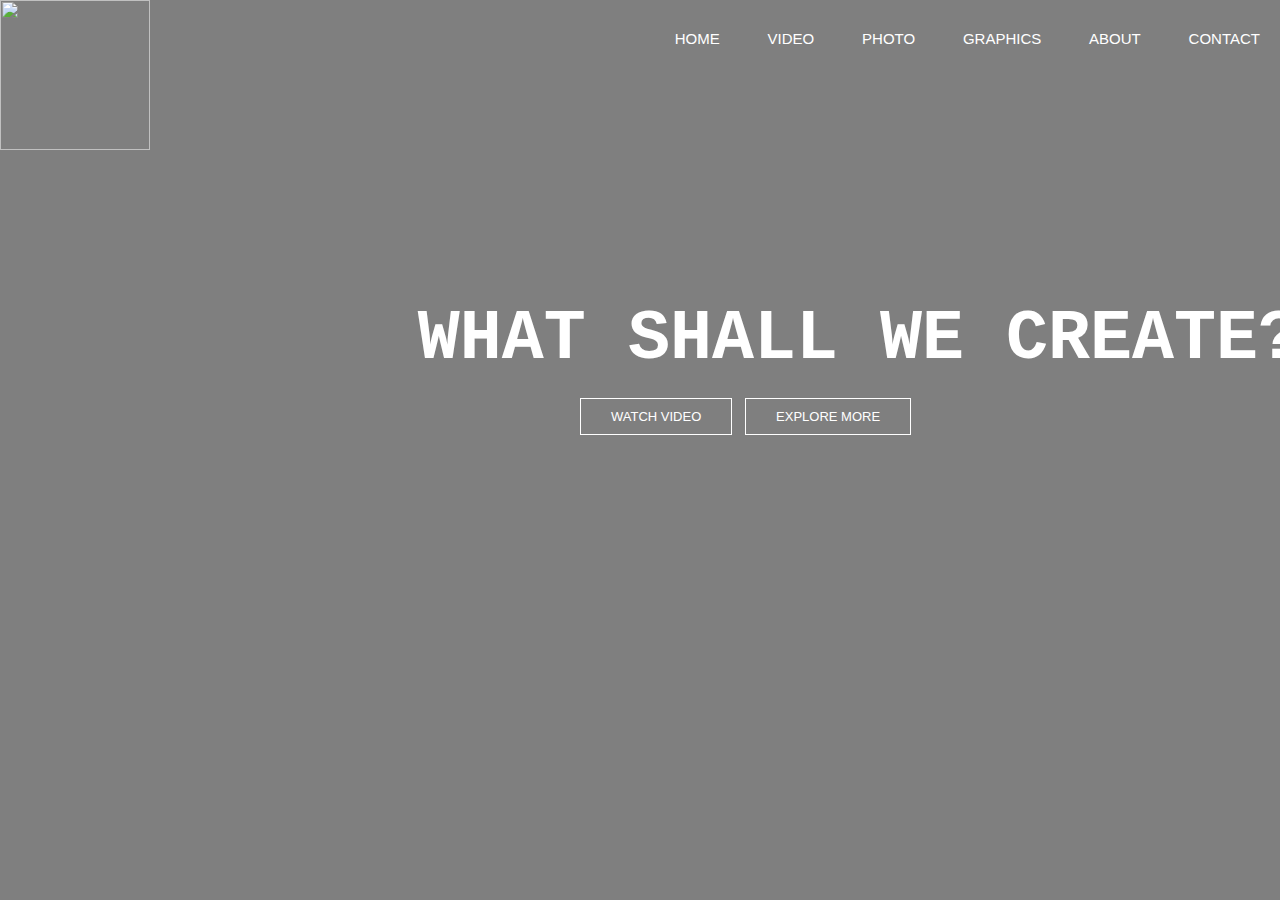
==== index.html @ bd39dc26 "Add files via upload" ====
<html>
<meta charset="utf-8">
<head>
<title>Luis V Freelance</title>
<link href="style.css" rel="stylesheet" type="text/css">
    
</head>
<body>
    <header>
    
            <div class="row">
                <div class="logo">
                <img src="images/Carrier_Logo.png" >
                </div>
            <ul class="main-nav">
                <li class="active"><a href="index.html"> HOME </a></li>
                <li><a href="video.html"> VIDEO </a></li>
                <li><a href="photo.html"> PHOTO </a></li>
                <li><a href="graphics.html"> GRAPHICS </a></li>
                <li><a href="about.html"> ABOUT </a></li>
                <li><a href="contact.html"> CONTACT </a></li>
                
            </ul>
                
            </div>
        
            <div class="hero">
            <h1>What Shall we Create?</h1>
             
                <div class="button">
                    <a href="" class="btn btn-one"> Watch Video</a>
                    <a href="" class="btn btn-two"> Explore More</a>
                </div>
            </div>
    
    </header>
    
    </body>
</html>
---- style.css ----
*
{
    box-sizing: border-box;
    margin: 0;
    padding: 0;  
}


header
{
    background-image:linear-gradient(rgba(0,0,0,0.5),rgba(0,0,0,0.5)),url(images/images.jpg) ;
    height: 100vh;
    background-size: cover;
    background-position: center;
}

.main-nav
{
    float: right;
    list-style: none;
    margin-top: 30px;
}

.main-nav li
{
    display: inline-block;
}

.main-nav li a
{
    color: white;
    text-decoration: none;
    padding: 5px 20px;
    font-family:"Roboto", sans-serif;
    font-size: 15px;
}

.main-nav li a:hover
{
    border: 1px solid white;
}

.logo img
{
    width: 150px;
    height: auto;
    float: left;
}

body
{
    font-family:monospace;
}

.row
{
    max-width: 1900px;
    margin: auto;
}

.hero
{
    position: absolute;
    width: 1300px;
    margin-left: 0;
    margin-top: 0;
}

h1
{
    color:white;
    text-transform: uppercase;
    font-size: 70px;
    text-align: right;
    margin-top: 300px;
}

.button
{
    margin-top: 30px;
    margin-left: 580px;
}

.btn
{
    border: 1px solid white;
    padding: 10px 30px;
    color: white;
    text-decoration: none;
    margin-right: 5px;
    font-size: 13px;
    text-transform:uppercase;    
}

.btn-one 
{
    font-family: "Roboto", sans-serif;
}

.btn-one:hover
{
   background-color: darkorange; 
}

.btn-two
{
    
    font-family: "Roboto", sans-serif; 
}

.btn-two:hover
{
    background-color: darkorange;
}

.video
{
   position: absolute
    margin: auto;
    
}

.reel
{
    margin-top: 50px;
    margin-left: 700px;
    align-content: center;
}

.contact
{
    font-family: "Robotosans", sans-serif;
    color: white;
    margin-left: 800px;
}
p
{
    font-size: 20px;
    color: white;
    margin-left: 500px;
}
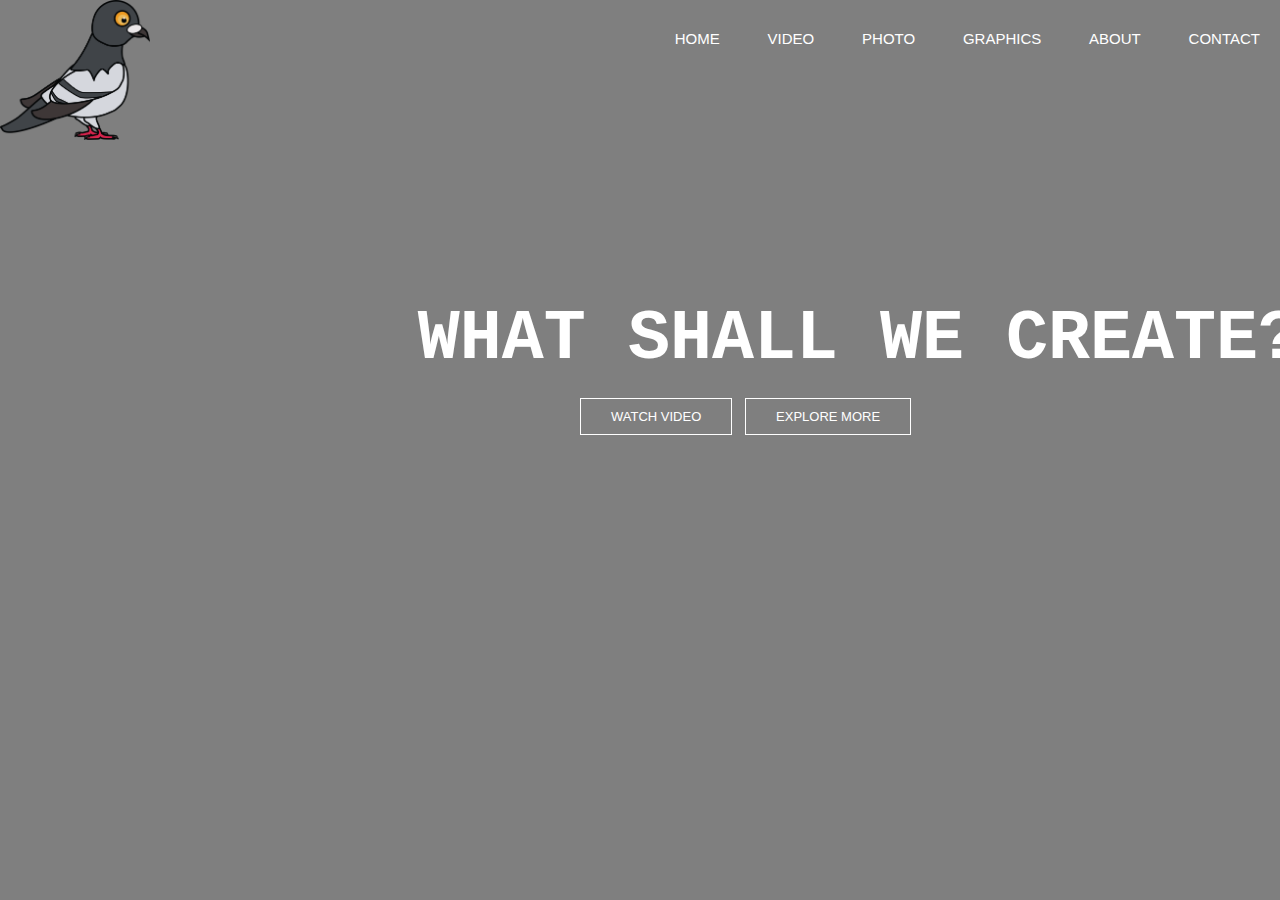
==== commit ab1aa019: "Update index.html" ====
--- a/index.html
+++ b/index.html
@@ -10,7 +10,7 @@
     
             <div class="row">
                 <div class="logo">
-                <img src="images/Carrier_Logo.png" >
+                <img src="Carrier_Logo.png" >
                 </div>
             <ul class="main-nav">
                 <li class="active"><a href="index.html"> HOME </a></li>
@@ -36,4 +36,4 @@
     </header>
     
     </body>
-</html>+</html>
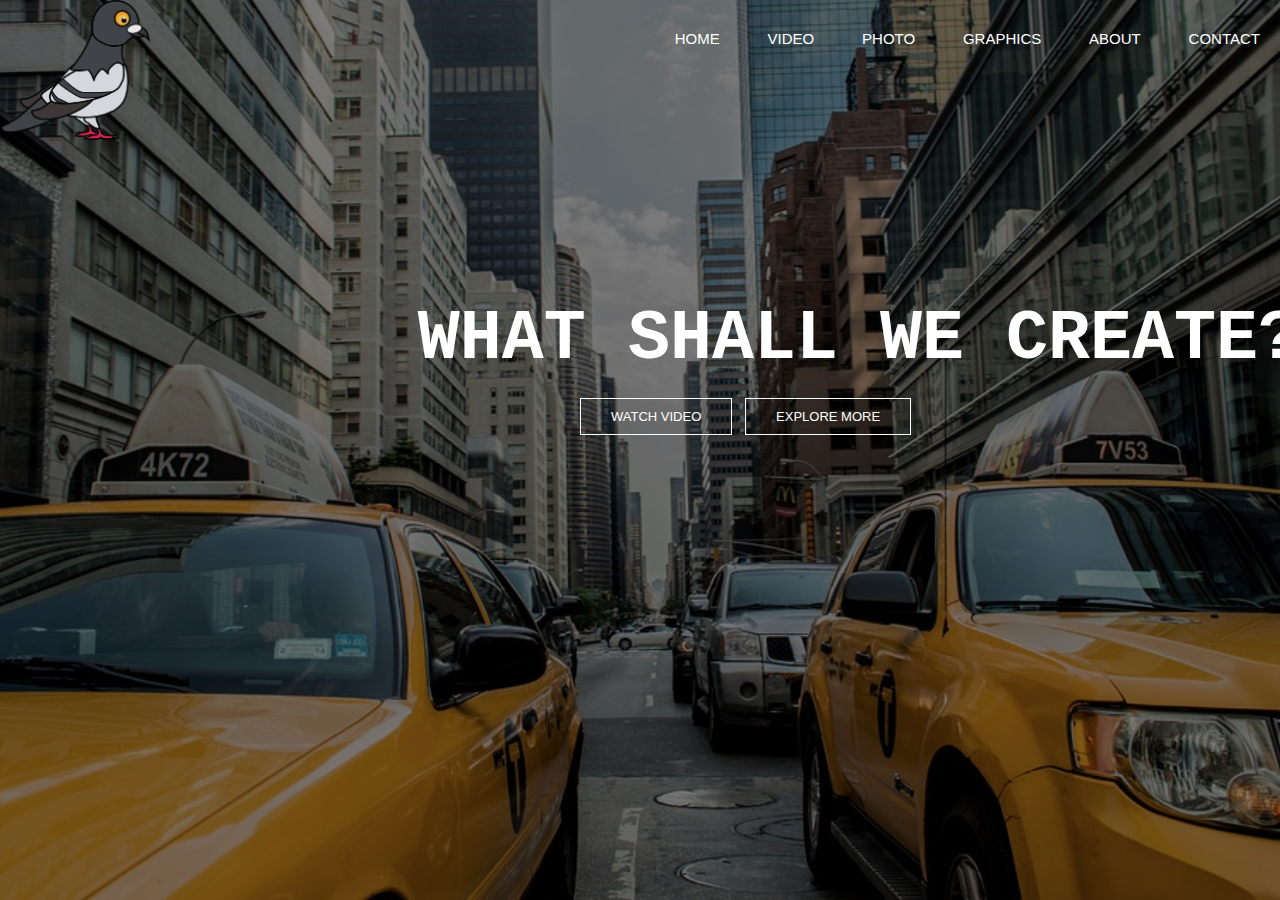
==== commit 7264afbb: "navbar update" ====
--- a/index.html
+++ b/index.html
@@ -7,6 +7,15 @@
 </head>
 <body>
     <header>
+        
+         <div class="hero">
+            <h1>What Shall we Create?</h1>
+             
+                <div class="button">
+                    <a href="" class="btn btn-one"> Watch Video</a>
+                    <a href="" class="btn btn-two"> Explore More</a>
+                </div>
+            </div>
     
             <div class="row">
                 <div class="logo">
@@ -23,16 +32,7 @@
             </ul>
                 
             </div>
-        
-            <div class="hero">
-            <h1>What Shall we Create?</h1>
-             
-                <div class="button">
-                    <a href="" class="btn btn-one"> Watch Video</a>
-                    <a href="" class="btn btn-two"> Explore More</a>
-                </div>
-            </div>
-    
+      
     </header>
     
     </body>
--- a/style.css
+++ b/style.css
@@ -8,7 +8,7 @@
 
 header
 {
-    background-image:linear-gradient(rgba(0,0,0,0.5),rgba(0,0,0,0.5)),url(images/images.jpg) ;
+    background-image:linear-gradient(rgba(0,0,0,0.5),rgba(0,0,0,0.5)),url(images.jpg) ;
     height: 100vh;
     background-size: cover;
     background-position: center;
